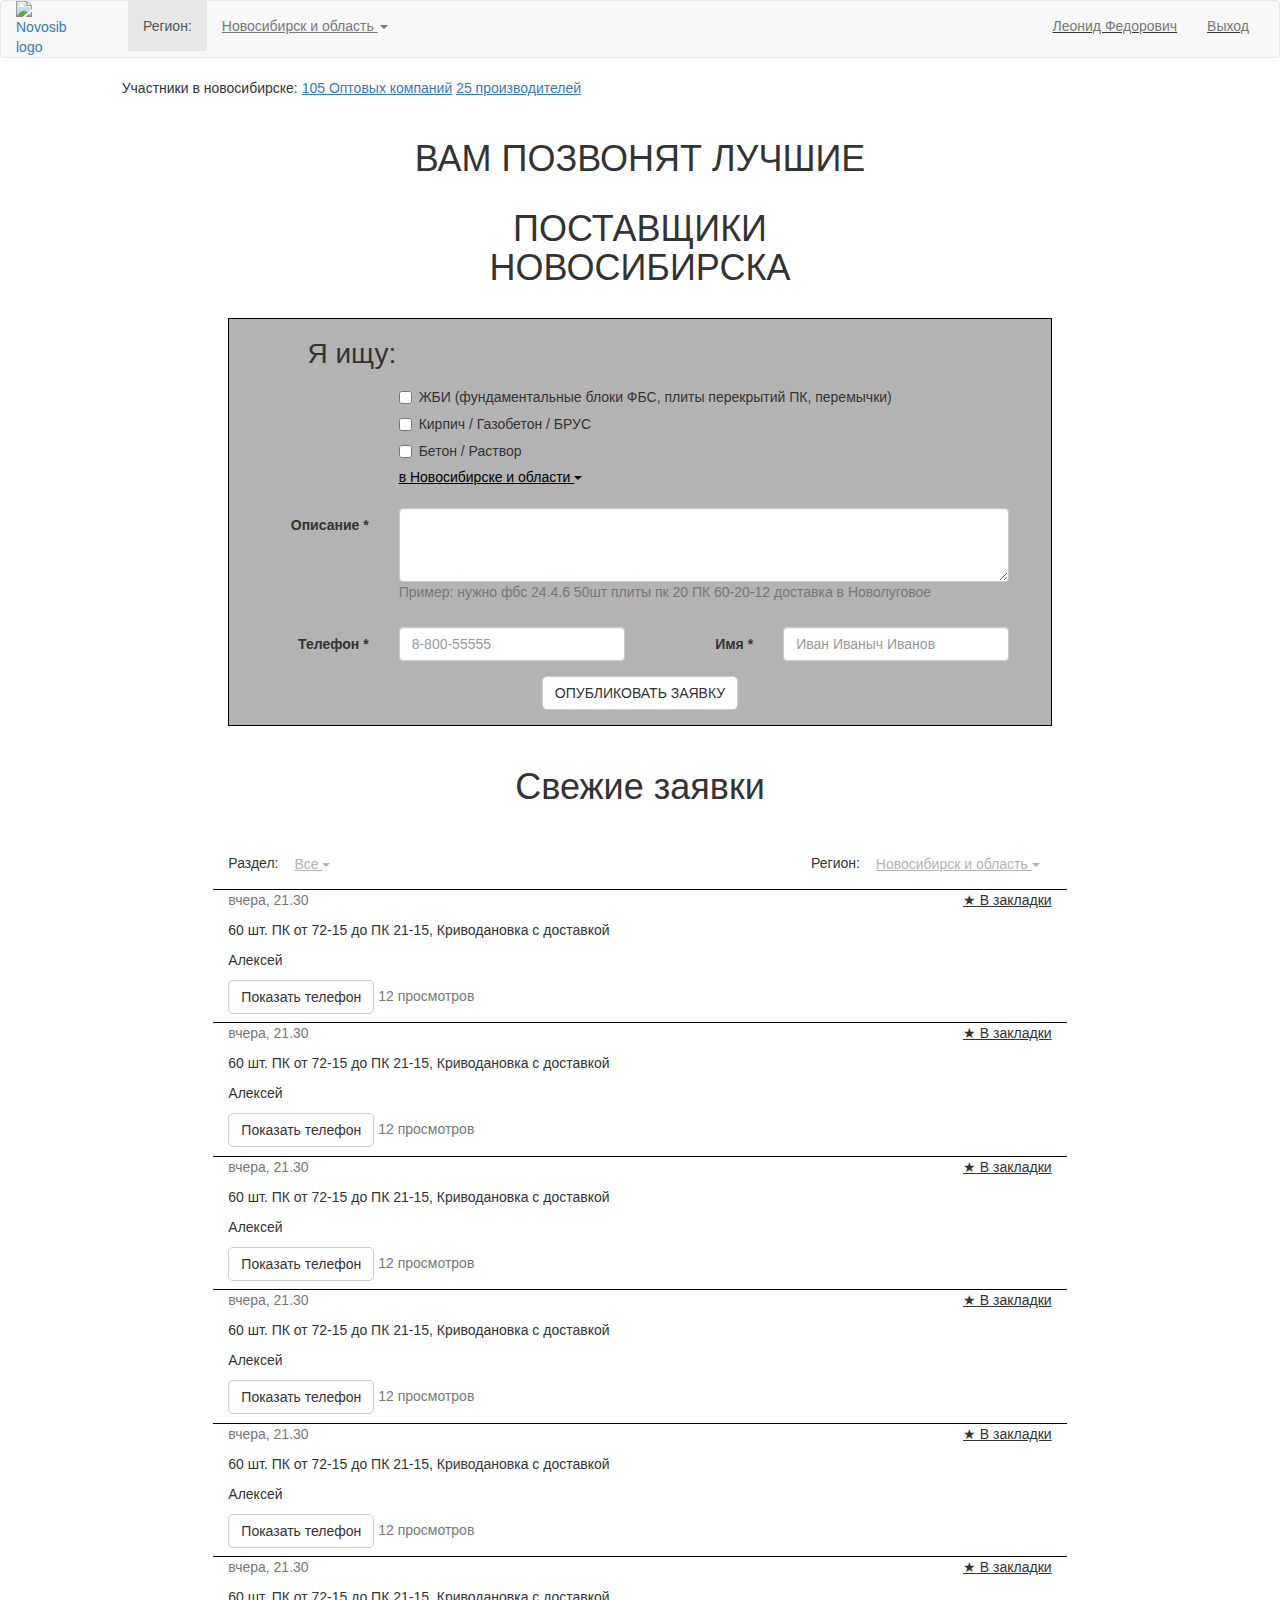
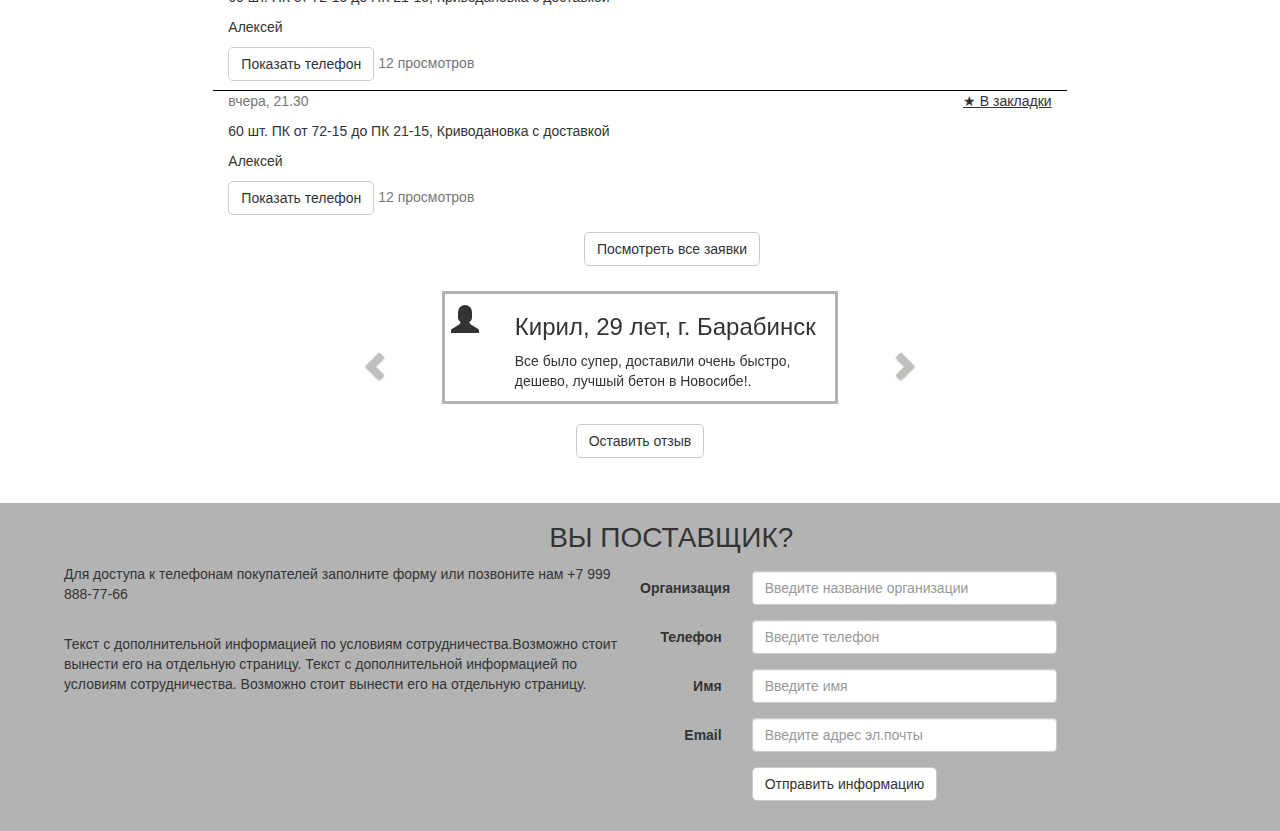
==== site/index.html @ 00dd2325 "Add min versions of libs and generated pages in site/" ====
<!DOCTYPE html> 
<html lang="Ru">

<head>
	<link href="../css/bootstrap.css" rel="stylesheet">
    <link href="../css/main.css" rel="stylesheet">
	<title>Главная</title>
	<meta charset="utf-8">
    <meta name="viewport" content="width=device-width, initial-scale=1.0">
</head>
<body>
		<nav class="navbar navbar-default">
		  <div class="container-fluid">
		    <!-- Brand and toggle get grouped for better mobile display -->
		    <div class="navbar-header">
		      <button type="button" class="navbar-toggle collapsed" data-toggle="collapse" data-target="#bs-example-navbar-collapse-1" aria-expanded="false">
		        <span class="sr-only">Toggle navigation</span>
		        <span class="icon-bar"></span>
		        <span class="icon-bar"></span>
		        <span class="icon-bar"></span>
		      </button>
		      <a href="#" class="navbar-left"><img id = "novosib-logo" src="http://novo-sibirsk.ru/img/common/logo.jpg" alt="Novosib logo"></a>
		      <a class="navbar-brand" href="#"></a>
		    </div>

		    <!-- Collect the nav links, forms, and other content for toggling -->
		    <div class="collapse navbar-collapse" id="bs-example-navbar-collapse-1">
		      <ul class="nav navbar-nav">
		        <li class="active"><a href="#">Регион: <span class="sr-only">(current)</span></a></li>
		        <li class="dropdown">
		          <a href="#" class="dropdown-toggle underlined" data-toggle="dropdown" role="button" aria-haspopup="true" aria-expanded="false">Новосибирск и область <span class="caret"></span></a>
		          <ul class="dropdown-menu">
		            <li><a href="#">Регион№1</a></li>
		            <li><a href="#">Регион№2</a></li>
		            <li><a href="#">Регион№3</a></li>
		            <li role="separator" class="divider"></li>
		            <li><a href="#">Что-то другое</a></li>
		            <li role="separator" class="divider"></li>
		            <li><a href="#">Что-то совсем другое</a></li>
		          </ul>
		        </li>
		      </ul>
		      <ul class="nav navbar-nav navbar-right">
		        <li class="underlined"><a href="#">Леонид Федорович</a></li>
		        <li class="underlined"><a href="#">Выход</a></li>
		      </ul>
		    </div><!-- /.navbar-collapse -->
		  </div><!-- /.container-fluid -->
		</nav>
	<div class="container-fluid">
		
<div class="search">
	<div class="row">
		<div class="col-md-6 col-md-offset-1">
			<p>Участники в новосибирске:
				<a class="underlined" href="#">105 Оптовых компаний</a>
				<a class="underlined" href="#">25 производителей</a>
			</p>
		</div>
	</div>
	<div class="row">
		<div class="col-md-6 col-md-offset-3 text-center">
			<h1>ВАМ ПОЗВОНЯТ ЛУЧШИЕ</h1>
			<h1>ПОСТАВЩИКИ НОВОСИБИРСКА</h1>
		</div>
	</div>
	<div class="row">
		<div class="col-md-8 col-md-offset-2">
			<div class="search-block">
				<h2>Я ищу:</h2>
				<form class="form-horizontal">
					<div class="form-group">
						<div class="col-md-offset-2 col-md-10">
							<div class="checkbox">
  								<label><input type="checkbox" value="">ЖБИ (фундаментальные блоки ФБС, плиты перекрытий ПК, перемычки)</label>
							</div>
							<div class="checkbox">
  								<label><input type="checkbox" value="">Кирпич / Газобетон / БРУС</label>
							</div>
							<div class="checkbox">
  								<label><input type="checkbox" value="">Бетон / Раствор</label>
							</div>
							<div class="dropdown">
		  						<button class="btn btn-primary dropdown-toggle underlined" id="search-btn" type="button" data-toggle="dropdown">в Новосибирске и области
		  							<span class="caret"></span>
		  						</button>
		  						<ul class="dropdown-menu">
		    						<li><a href="#">Регион№1</a></li>
		    						<li><a href="#">Регион№2</a></li>
		    						<li><a href="#">Регион№3</a></li>
		  						</ul>
							</div> 
						</div>
					</div>
					<div class="form-group">
						<label for="desription" class="control-label col-md-2 text-right">Описание * </label>
								<div class="col-md-10">
    							<textarea class="form-control" rows="3" id="desription"></textarea>
    							<p class="text-muted">Пример: нужно фбс 24.4.6 50шт плиты пк 20 ПК 60-20-12 доставка в Новолуговое</p>
							</div>
					</div>
					 <div class="form-group">
		                <label for="phone" class="col-md-2 text-right control-label">Телефон *</label>
		                <div class="col-md-4">
		                    <input type="text" class="form-control" id="phone" placeholder="8-800-55555">
		                </div>
		                <label for="name" class="col-md-2 text-right control-label">Имя *</label>
		                <div class="col-md-4">
		                    <input type="text" class="form-control" id="name" placeholder="Иван Иваныч Иванов">
		                </div>
					</div>
					<div class="form-group">
			            <div class="text-center">
			                <button type="submit" class="btn btn-default">ОПУБЛИКОВАТЬ ЗАЯВКУ</button>
			            </div>
					</div>
				</form>
			</div>
		</div>
	</div>
</div>
<div class="row">
	<div class="col-md-8 col-md-offset-2">
		<div class="new_indents">
			<h1 class="text-center">Свежие заявки</h1>
			<div class="row">
				<div class="col-xs-4 col-md-6">
					<div class="dropdown">
						Раздел:
	  					<button class="btn btn-primary dropdown-toggle indent-btn" type="button" data-toggle="dropdown">Все
	  						<span class="caret"></span>
	  					</button>
	  					<ul class="dropdown-menu">
	    					<li><a href="#">Раздел№1</a></li>
	    					<li><a href="#">Раздел№2</a></li>
	    					<li><a href="#">Раздел№3</a></li>
	  					</ul>
					</div> 
				</div>
				<div class="col-xs-4 col-md-6 text-right">
					<div class="dropdown">
						Регион:
	  					<button class="btn btn-primary dropdown-toggle indent-btn" type="button" data-toggle="dropdown">Новосибирск и область
	  						<span class="caret"></span>
	  					</button>
	  					<ul class="dropdown-menu">
	    					<li><a href="#">Регион№1</a></li>
	    					<li><a href="#">Регион№2</a></li>
	    					<li><a href="#">Регион№3</a></li>
	  					</ul>
					</div> 
				</div>
			</div>
			
			<div class="row">
				<div class="request col-md-12">
					 <div class="row">
        				<div class="col-md-6">
            				<p class="text-muted">вчера, 21.30</p>
        				</div>
        				<div class="col-md-6 text-right">
            				<span class="underlined">&#9733; В закладки</span>
        				</div>
    				</div>
    				<p>60 шт. ПК от 72-15 до ПК 21-15, Криводановка с доставкой</p>
    				<p class="name">Алексей</p>
    				<button type="submit" class="btn btn-default">Показать телефон</button>
    				<span class="text-muted">12 просмотров</span>
				</div>
			</div>
			
			<div class="row">
				<div class="request col-md-12">
					 <div class="row">
        				<div class="col-md-6">
            				<p class="text-muted">вчера, 21.30</p>
        				</div>
        				<div class="col-md-6 text-right">
            				<span class="underlined">&#9733; В закладки</span>
        				</div>
    				</div>
    				<p>60 шт. ПК от 72-15 до ПК 21-15, Криводановка с доставкой</p>
    				<p class="name">Алексей</p>
    				<button type="submit" class="btn btn-default">Показать телефон</button>
    				<span class="text-muted">12 просмотров</span>
				</div>
			</div>
			
			<div class="row">
				<div class="request col-md-12">
					 <div class="row">
        				<div class="col-md-6">
            				<p class="text-muted">вчера, 21.30</p>
        				</div>
        				<div class="col-md-6 text-right">
            				<span class="underlined">&#9733; В закладки</span>
        				</div>
    				</div>
    				<p>60 шт. ПК от 72-15 до ПК 21-15, Криводановка с доставкой</p>
    				<p class="name">Алексей</p>
    				<button type="submit" class="btn btn-default">Показать телефон</button>
    				<span class="text-muted">12 просмотров</span>
				</div>
			</div>
			
			<div class="row">
				<div class="request col-md-12">
					 <div class="row">
        				<div class="col-md-6">
            				<p class="text-muted">вчера, 21.30</p>
        				</div>
        				<div class="col-md-6 text-right">
            				<span class="underlined">&#9733; В закладки</span>
        				</div>
    				</div>
    				<p>60 шт. ПК от 72-15 до ПК 21-15, Криводановка с доставкой</p>
    				<p class="name">Алексей</p>
    				<button type="submit" class="btn btn-default">Показать телефон</button>
    				<span class="text-muted">12 просмотров</span>
				</div>
			</div>
			
			<div class="row">
				<div class="request col-md-12">
					 <div class="row">
        				<div class="col-md-6">
            				<p class="text-muted">вчера, 21.30</p>
        				</div>
        				<div class="col-md-6 text-right">
            				<span class="underlined">&#9733; В закладки</span>
        				</div>
    				</div>
    				<p>60 шт. ПК от 72-15 до ПК 21-15, Криводановка с доставкой</p>
    				<p class="name">Алексей</p>
    				<button type="submit" class="btn btn-default">Показать телефон</button>
    				<span class="text-muted">12 просмотров</span>
				</div>
			</div>
			
			<div class="row">
				<div class="request col-md-12">
					 <div class="row">
        				<div class="col-md-6">
            				<p class="text-muted">вчера, 21.30</p>
        				</div>
        				<div class="col-md-6 text-right">
            				<span class="underlined">&#9733; В закладки</span>
        				</div>
    				</div>
    				<p>60 шт. ПК от 72-15 до ПК 21-15, Криводановка с доставкой</p>
    				<p class="name">Алексей</p>
    				<button type="submit" class="btn btn-default">Показать телефон</button>
    				<span class="text-muted">12 просмотров</span>
				</div>
			</div>
			
			<div class="row">
				<div class="request col-md-12">
					 <div class="row">
        				<div class="col-md-6">
            				<p class="text-muted">вчера, 21.30</p>
        				</div>
        				<div class="col-md-6 text-right">
            				<span class="underlined">&#9733; В закладки</span>
        				</div>
    				</div>
    				<p>60 шт. ПК от 72-15 до ПК 21-15, Криводановка с доставкой</p>
    				<p class="name">Алексей</p>
    				<button type="submit" class="btn btn-default">Показать телефон</button>
    				<span class="text-muted">12 просмотров</span>
				</div>
			</div>
			
			<div class="row">
				<div class="col-md-4 col-md-offset-5 col-xs-6 col-xs-offset-3" id="btn-all-indents">
					
            			<a href="indents.html" class="btn btn-default">Посмотреть все заявки</a>
        			
				</div>
			</div>
		</div>
			
	</div>
</div>
<div class="row">
	<div class="col-md-8 col-md-offset-2 reviews">
		<div id="carousel-example" class="carousel slide" data-ride="carousel">
		    <!-- Wrapper for slides -->
			<div class="row">
		        <div class="col-xs-offset-3 col-xs-6">
		            <div class="carousel-inner">
		                <div class="item active">
		                    <div class="carousel-content">
		                        <div class="row">
		                        	<div class="col-md-2 user-pic">
		                        		<span class="glyphicon glyphicon-user"></span>
		                        	</div>
		                        	<div class="col-md-10">
		                        		<h3>Кирил, 29 лет, г. Барабинск</h3>
		                            	<p>Все было супер, доставили очень быстро, дешево, лучшый бетон в Новосибе!.</p>
		                        	</div>
		                        </div>
		                    </div>
		                </div>
		                <div class="item">
		                    <div class="carousel-content">
		                    	<div class="row">
		                        	<div class="col-md-2 user-pic">
		                        		<span class="glyphicon glyphicon-user"></span>
		                        	</div>
		                        	<div class="col-md-10">
		                        		<h3>Кирил, 29 лет, г. Барабинск</h3>
		                            	<p>Все было супер, доставили очень быстро, дешево, лучшый бетон в Новосибе!.</p>
		                        	</div>
		                    	</div>
		                    </div>
		                </div>
		                <div class="item">
		                    <div class="carousel-content">
		                        <div class="row">
		                        	<div class="col-md-2 user-pic">
		                        		<span class="glyphicon glyphicon-user"></span>
		                        	</div>
		                        	<div class="col-md-10">
		                        		<h3>Кирил, 29 лет, г. Барабинск</h3>
		                            	<p>Все было супер, доставили очень быстро, дешево, лучшый бетон в Новосибе!.</p>
		                        	</div>
		                    	</div>
		                    </div>
		                </div>
		            </div>
		        </div>
		    </div>
		    <!-- Controls --> <a class="left carousel-control" href="#carousel-example" data-slide="prev">
		    <span class="glyphicon glyphicon-chevron-left"></span>
		  </a>
		 <a class="right carousel-control" href="#carousel-example" data-slide="next">
		    <span class="glyphicon glyphicon-chevron-right"></span>
		  </a>

		</div>
		<div class="text-center">
		<button type="submit" class="btn btn-default" id="add-review-btn">Оставить отзыв</button>
		</div>
	</div>
</div>

		
	</div> <!--container-fluid -->
		
		<footer>
			<div class="container-fluid">
				<div class="row">
	<div class="col-md-12 contact text-center" id="contact-header">
		<h2>ВЫ ПОСТАВЩИК?</h2>
		<div class="row">
			<div class="col-md-6 text-left contact-text">
				<p>Для доступа к телефонам покупателей заполните форму или позвоните нам +7 999 888-77-66</p>
				<br>
				<p>Текст с дополнительной информацией по условиям сотрудничества.Возможно стоит вынести его на отдельную страницу.
				Текст с дополнительной информацией по условиям сотрудничества. Возможно стоит вынести его на отдельную страницу.
				</p>
			</div>
			<div class="col-md-6">
				<form class="form-horizontal">
					<div class="form-group">
						<div class="form-group footer-form">
	                		<label for="organisation" class="col-md-2 text-right control-label">Организация</label>
	                		<div class="col-md-6">
	                    		<input type="text" class="form-control" id="organisation" placeholder="Введите название организации">
	                		</div>
                		</div>
                		<div class="form-group footer-form">
                			<label for="phone-supplier" class="col-md-2 text-right control-label">Телефон</label>
                			<div class="col-md-6">
                    			<input type="text" class="form-control" id="phone-supplier" placeholder="Введите телефон">
                			</div>
                		</div>
                		<div class="form-group footer-form">
                			<label for="name-supplier" class="col-md-2 text-right control-label">Имя</label>
                			<div class="col-md-6">
                    			<input type="text" class="form-control" id="name-supplier" placeholder="Введите имя">
                			</div>
                		</div>
                		<div class="form-group footer-form">
                			<label for="email-supplier" class="col-md-2 text-right control-label">Email</label>
                			<div class="col-md-6">
                    			<input type="text" class="form-control" id="email-supplier" placeholder="Введите адрес эл.почты">
                			</div>
                		</div>
                		<div class="form-group footer-btn">
                			<div class="col-md-3 col-md-offset-2">
	                			<button type="submit" class="btn btn-default">Отправить информацию</button>
	            			</div>
                		</div>
					</div>
				</form>
			</div>
		</div>
	</div>
</div>

			</div> <!-- container -->
			<script src="../js/jquery.js" type="text/javascript"></script>
    		<script src="../js/bootstrap.js" type="text/javascript"></script>
		</footer>
</body>
</html>
---- css/main.css ----
#novosib-logo {
    width: auto;
    max-width: 60%;
    height: auto;
}
.underlined {
    text-decoration: underline;
}
h1 {
    margin: 5%;
}
h2 {
    font-size: 2em;
    margin-left: 5%;
}

.search-block {
    background-color: #b3b3b3;
    border: 1px solid black;
    padding-right: 5%;
    padding-left: 5%;
}
#search-btn {
    background-color: #b3b3b3;
    border: none;
    color: black;
    padding-left: 0;
}
.indent-btn {
    color: #b3b3b3;
    background-color: white;
    text-decoration: underline;
    border: none;
}
.request {
    margin-top: 1%;
    border-top: 1px solid black;
}
.btn {
    border-radius: 5px;
}
#btn-all-indents {
    margin-top: 2%;
}
.reviews {
    margin-top: 2%;
}
.user-pic {
    text-align: center;
    margin-top: 2%;
    font-size: 2em;
}
.carousel-inner {
border: 3px solid #b3b3b3;
}
.carousel-control {
    background-image: none !important;
    color: grey;
   font-size: 48px;
}
.carousel-control.right{
    position: absolute;
    right: 10%;
    top: 25px;
}

.carousel-control.left {
    position: absolute;
    left: 10%;
    top: 25px;
}
#add-review-btn {
    margin: 20px auto;
}
#contact-header {
    margin-top: 2%;
}
.contact {
    background-color: #b3b3b3;
}
.contact-text {
    padding-left: 5%;
}
.footer-form {
    margin-top: 1%;
}
.footer-btn {
    margin-top: 2%;
}
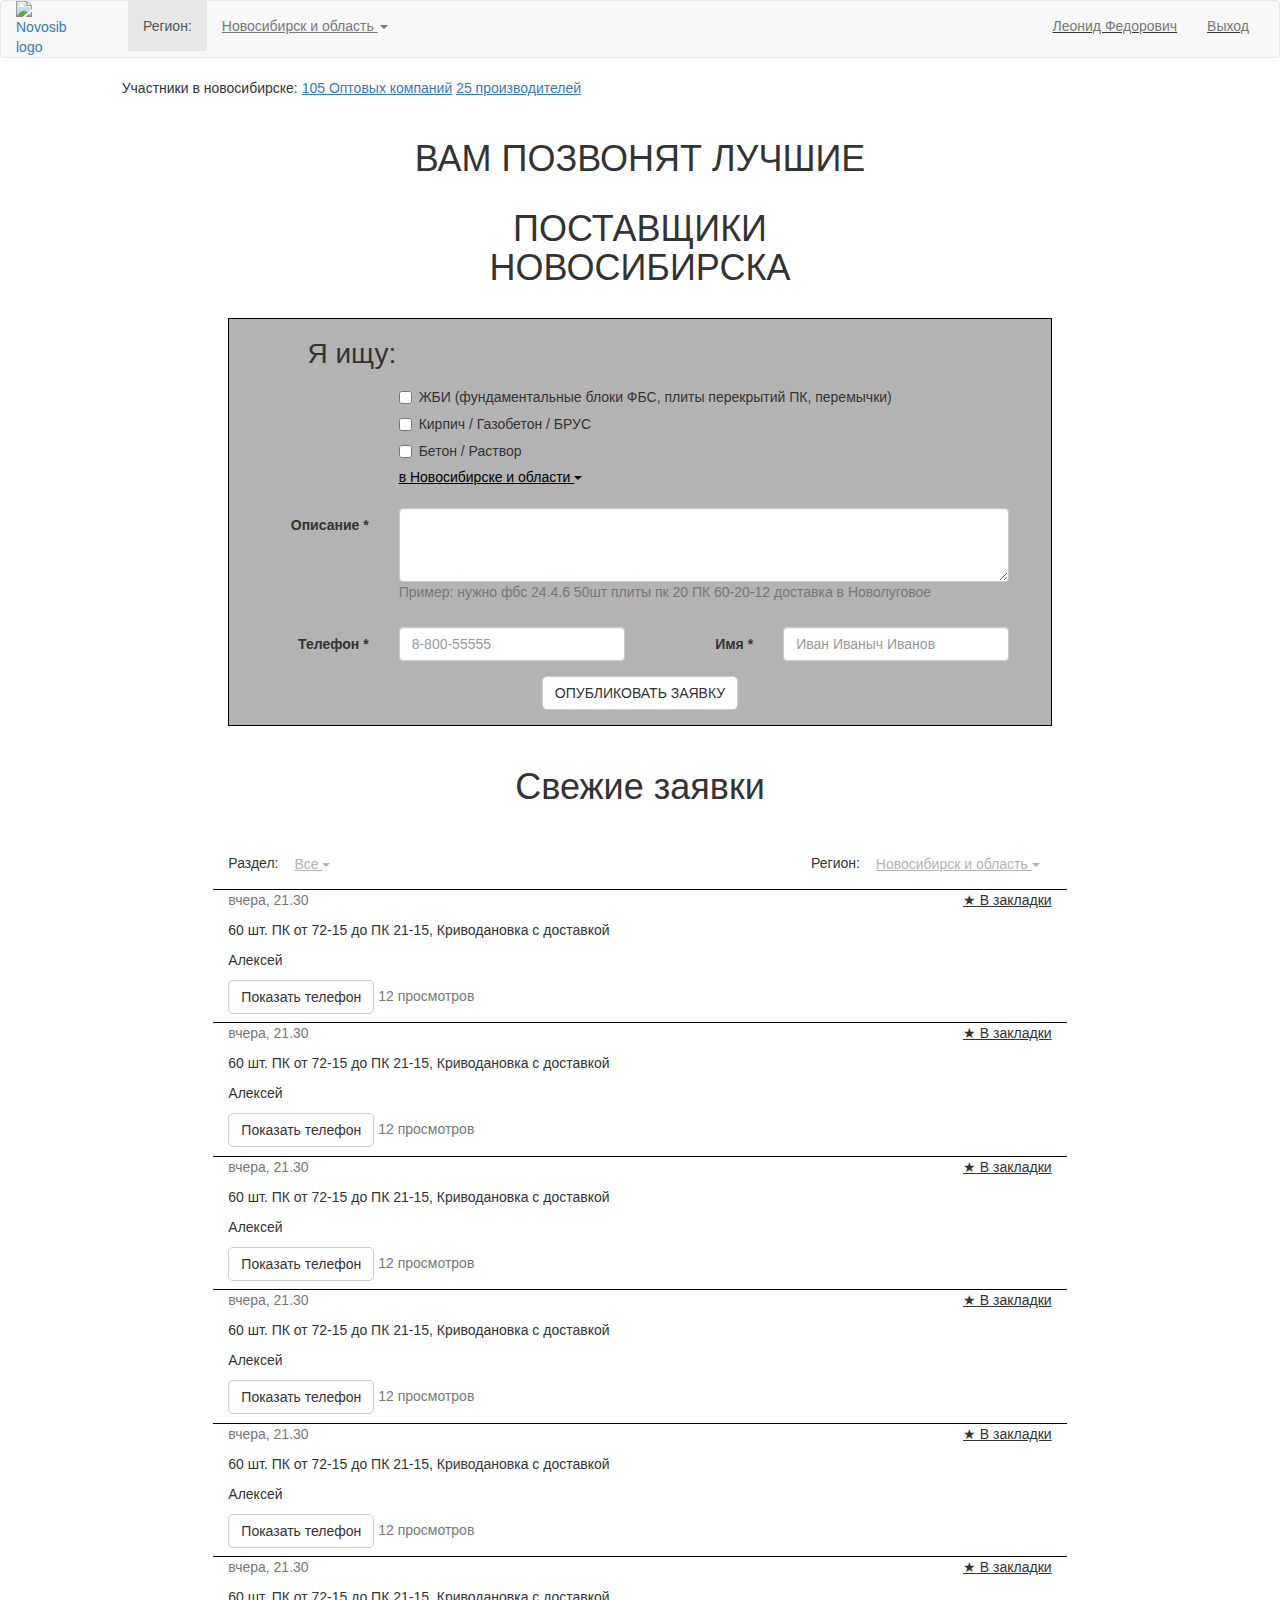
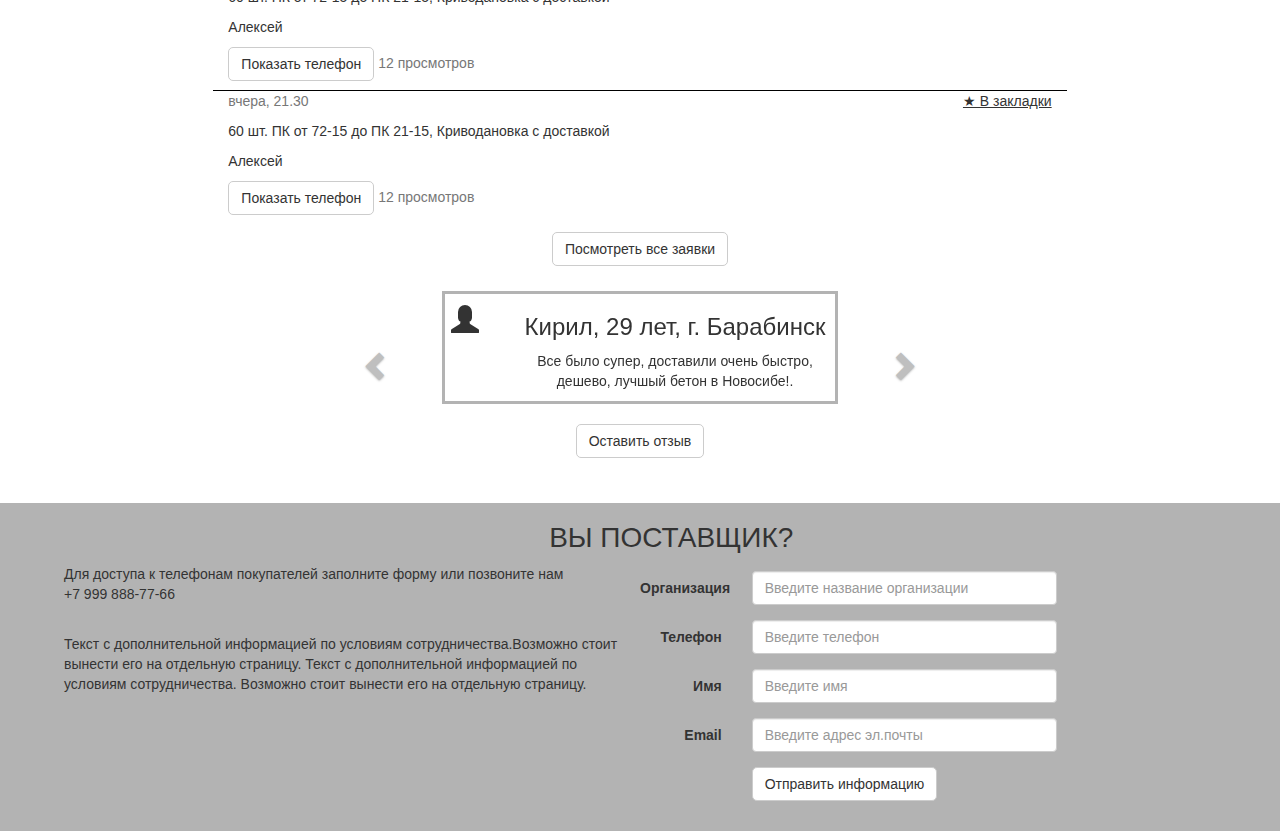
==== commit da13af07: "Fix paginator display in mobile and desktop" ====
--- a/site/index.html
+++ b/site/index.html
@@ -2,7 +2,7 @@
 <html lang="Ru">
 
 <head>
-	<link href="../css/bootstrap.css" rel="stylesheet">
+	<link href="../css/bootstrap.min.css" rel="stylesheet">
     <link href="../css/main.css" rel="stylesheet">
 	<title>Главная</title>
 	<meta charset="utf-8">
@@ -124,7 +124,7 @@
 		<div class="new_indents">
 			<h1 class="text-center">Свежие заявки</h1>
 			<div class="row">
-				<div class="col-xs-4 col-md-6">
+				<div class="col-xs-12 col-md-6">
 					<div class="dropdown">
 						Раздел:
 	  					<button class="btn btn-primary dropdown-toggle indent-btn" type="button" data-toggle="dropdown">Все
@@ -137,7 +137,7 @@
 	  					</ul>
 					</div> 
 				</div>
-				<div class="col-xs-4 col-md-6 text-right">
+				<div class="col-xs-12 col-md-6" id="right-dropdown">
 					<div class="dropdown">
 						Регион:
 	  					<button class="btn btn-primary dropdown-toggle indent-btn" type="button" data-toggle="dropdown">Новосибирск и область
@@ -155,124 +155,124 @@
 			<div class="row">
 				<div class="request col-md-12">
 					 <div class="row">
-        				<div class="col-md-6">
-            				<p class="text-muted">вчера, 21.30</p>
-        				</div>
-        				<div class="col-md-6 text-right">
-            				<span class="underlined">&#9733; В закладки</span>
-        				</div>
-    				</div>
-    				<p>60 шт. ПК от 72-15 до ПК 21-15, Криводановка с доставкой</p>
-    				<p class="name">Алексей</p>
-    				<button type="submit" class="btn btn-default">Показать телефон</button>
-    				<span class="text-muted">12 просмотров</span>
-				</div>
-			</div>
-			
-			<div class="row">
-				<div class="request col-md-12">
-					 <div class="row">
-        				<div class="col-md-6">
-            				<p class="text-muted">вчера, 21.30</p>
-        				</div>
-        				<div class="col-md-6 text-right">
-            				<span class="underlined">&#9733; В закладки</span>
-        				</div>
-    				</div>
-    				<p>60 шт. ПК от 72-15 до ПК 21-15, Криводановка с доставкой</p>
-    				<p class="name">Алексей</p>
-    				<button type="submit" class="btn btn-default">Показать телефон</button>
-    				<span class="text-muted">12 просмотров</span>
-				</div>
-			</div>
-			
-			<div class="row">
-				<div class="request col-md-12">
-					 <div class="row">
-        				<div class="col-md-6">
-            				<p class="text-muted">вчера, 21.30</p>
-        				</div>
-        				<div class="col-md-6 text-right">
-            				<span class="underlined">&#9733; В закладки</span>
-        				</div>
-    				</div>
-    				<p>60 шт. ПК от 72-15 до ПК 21-15, Криводановка с доставкой</p>
-    				<p class="name">Алексей</p>
-    				<button type="submit" class="btn btn-default">Показать телефон</button>
-    				<span class="text-muted">12 просмотров</span>
-				</div>
-			</div>
-			
-			<div class="row">
-				<div class="request col-md-12">
-					 <div class="row">
-        				<div class="col-md-6">
-            				<p class="text-muted">вчера, 21.30</p>
-        				</div>
-        				<div class="col-md-6 text-right">
-            				<span class="underlined">&#9733; В закладки</span>
-        				</div>
-    				</div>
-    				<p>60 шт. ПК от 72-15 до ПК 21-15, Криводановка с доставкой</p>
-    				<p class="name">Алексей</p>
-    				<button type="submit" class="btn btn-default">Показать телефон</button>
-    				<span class="text-muted">12 просмотров</span>
-				</div>
-			</div>
-			
-			<div class="row">
-				<div class="request col-md-12">
-					 <div class="row">
-        				<div class="col-md-6">
-            				<p class="text-muted">вчера, 21.30</p>
-        				</div>
-        				<div class="col-md-6 text-right">
-            				<span class="underlined">&#9733; В закладки</span>
-        				</div>
-    				</div>
-    				<p>60 шт. ПК от 72-15 до ПК 21-15, Криводановка с доставкой</p>
-    				<p class="name">Алексей</p>
-    				<button type="submit" class="btn btn-default">Показать телефон</button>
-    				<span class="text-muted">12 просмотров</span>
-				</div>
-			</div>
-			
-			<div class="row">
-				<div class="request col-md-12">
-					 <div class="row">
-        				<div class="col-md-6">
-            				<p class="text-muted">вчера, 21.30</p>
-        				</div>
-        				<div class="col-md-6 text-right">
-            				<span class="underlined">&#9733; В закладки</span>
-        				</div>
-    				</div>
-    				<p>60 шт. ПК от 72-15 до ПК 21-15, Криводановка с доставкой</p>
-    				<p class="name">Алексей</p>
-    				<button type="submit" class="btn btn-default">Показать телефон</button>
-    				<span class="text-muted">12 просмотров</span>
-				</div>
-			</div>
-			
-			<div class="row">
-				<div class="request col-md-12">
-					 <div class="row">
-        				<div class="col-md-6">
-            				<p class="text-muted">вчера, 21.30</p>
-        				</div>
-        				<div class="col-md-6 text-right">
-            				<span class="underlined">&#9733; В закладки</span>
-        				</div>
-    				</div>
-    				<p>60 шт. ПК от 72-15 до ПК 21-15, Криводановка с доставкой</p>
-    				<p class="name">Алексей</p>
-    				<button type="submit" class="btn btn-default">Показать телефон</button>
-    				<span class="text-muted">12 просмотров</span>
-				</div>
-			</div>
-			
-			<div class="row">
-				<div class="col-md-4 col-md-offset-5 col-xs-6 col-xs-offset-3" id="btn-all-indents">
+        				<div class="col-xs-12 col-md-6">
+            				<p class="text-muted">вчера, 21.30</p>
+        				</div>
+        				<div class="col-xs-12 col-md-6" id="right-element">
+            				<span class="underlined">&#9733; В закладки</span>
+        				</div>
+    				</div>
+    				<p>60 шт. ПК от 72-15 до ПК 21-15, Криводановка с доставкой</p>
+    				<p class="name">Алексей</p>
+    				<button type="submit" class="btn btn-default">Показать телефон</button>
+    				<span class="text-muted">12 просмотров</span>
+				</div>
+			</div>
+			
+			<div class="row">
+				<div class="request col-md-12">
+					 <div class="row">
+        				<div class="col-xs-12 col-md-6">
+            				<p class="text-muted">вчера, 21.30</p>
+        				</div>
+        				<div class="col-xs-12 col-md-6" id="right-element">
+            				<span class="underlined">&#9733; В закладки</span>
+        				</div>
+    				</div>
+    				<p>60 шт. ПК от 72-15 до ПК 21-15, Криводановка с доставкой</p>
+    				<p class="name">Алексей</p>
+    				<button type="submit" class="btn btn-default">Показать телефон</button>
+    				<span class="text-muted">12 просмотров</span>
+				</div>
+			</div>
+			
+			<div class="row">
+				<div class="request col-md-12">
+					 <div class="row">
+        				<div class="col-xs-12 col-md-6">
+            				<p class="text-muted">вчера, 21.30</p>
+        				</div>
+        				<div class="col-xs-12 col-md-6" id="right-element">
+            				<span class="underlined">&#9733; В закладки</span>
+        				</div>
+    				</div>
+    				<p>60 шт. ПК от 72-15 до ПК 21-15, Криводановка с доставкой</p>
+    				<p class="name">Алексей</p>
+    				<button type="submit" class="btn btn-default">Показать телефон</button>
+    				<span class="text-muted">12 просмотров</span>
+				</div>
+			</div>
+			
+			<div class="row">
+				<div class="request col-md-12">
+					 <div class="row">
+        				<div class="col-xs-12 col-md-6">
+            				<p class="text-muted">вчера, 21.30</p>
+        				</div>
+        				<div class="col-xs-12 col-md-6" id="right-element">
+            				<span class="underlined">&#9733; В закладки</span>
+        				</div>
+    				</div>
+    				<p>60 шт. ПК от 72-15 до ПК 21-15, Криводановка с доставкой</p>
+    				<p class="name">Алексей</p>
+    				<button type="submit" class="btn btn-default">Показать телефон</button>
+    				<span class="text-muted">12 просмотров</span>
+				</div>
+			</div>
+			
+			<div class="row">
+				<div class="request col-md-12">
+					 <div class="row">
+        				<div class="col-xs-12 col-md-6">
+            				<p class="text-muted">вчера, 21.30</p>
+        				</div>
+        				<div class="col-xs-12 col-md-6" id="right-element">
+            				<span class="underlined">&#9733; В закладки</span>
+        				</div>
+    				</div>
+    				<p>60 шт. ПК от 72-15 до ПК 21-15, Криводановка с доставкой</p>
+    				<p class="name">Алексей</p>
+    				<button type="submit" class="btn btn-default">Показать телефон</button>
+    				<span class="text-muted">12 просмотров</span>
+				</div>
+			</div>
+			
+			<div class="row">
+				<div class="request col-md-12">
+					 <div class="row">
+        				<div class="col-xs-12 col-md-6">
+            				<p class="text-muted">вчера, 21.30</p>
+        				</div>
+        				<div class="col-xs-12 col-md-6" id="right-element">
+            				<span class="underlined">&#9733; В закладки</span>
+        				</div>
+    				</div>
+    				<p>60 шт. ПК от 72-15 до ПК 21-15, Криводановка с доставкой</p>
+    				<p class="name">Алексей</p>
+    				<button type="submit" class="btn btn-default">Показать телефон</button>
+    				<span class="text-muted">12 просмотров</span>
+				</div>
+			</div>
+			
+			<div class="row">
+				<div class="request col-md-12">
+					 <div class="row">
+        				<div class="col-xs-12 col-md-6">
+            				<p class="text-muted">вчера, 21.30</p>
+        				</div>
+        				<div class="col-xs-12 col-md-6" id="right-element">
+            				<span class="underlined">&#9733; В закладки</span>
+        				</div>
+    				</div>
+    				<p>60 шт. ПК от 72-15 до ПК 21-15, Криводановка с доставкой</p>
+    				<p class="name">Алексей</p>
+    				<button type="submit" class="btn btn-default">Показать телефон</button>
+    				<span class="text-muted">12 просмотров</span>
+				</div>
+			</div>
+			
+			<div class="row">
+				<div class="col-md-12 text-center" id="btn-all-indents">
 					
             			<a href="indents.html" class="btn btn-default">Посмотреть все заявки</a>
         			
@@ -295,7 +295,7 @@
 		                        	<div class="col-md-2 user-pic">
 		                        		<span class="glyphicon glyphicon-user"></span>
 		                        	</div>
-		                        	<div class="col-md-10">
+		                        	<div class="col-md-10 review-text">
 		                        		<h3>Кирил, 29 лет, г. Барабинск</h3>
 		                            	<p>Все было супер, доставили очень быстро, дешево, лучшый бетон в Новосибе!.</p>
 		                        	</div>
@@ -308,7 +308,7 @@
 		                        	<div class="col-md-2 user-pic">
 		                        		<span class="glyphicon glyphicon-user"></span>
 		                        	</div>
-		                        	<div class="col-md-10">
+		                        	<div class="col-md-10 review-text">
 		                        		<h3>Кирил, 29 лет, г. Барабинск</h3>
 		                            	<p>Все было супер, доставили очень быстро, дешево, лучшый бетон в Новосибе!.</p>
 		                        	</div>
@@ -321,7 +321,7 @@
 		                        	<div class="col-md-2 user-pic">
 		                        		<span class="glyphicon glyphicon-user"></span>
 		                        	</div>
-		                        	<div class="col-md-10">
+		                        	<div class="col-md-10 review-text">
 		                        		<h3>Кирил, 29 лет, г. Барабинск</h3>
 		                            	<p>Все было супер, доставили очень быстро, дешево, лучшый бетон в Новосибе!.</p>
 		                        	</div>
@@ -355,7 +355,7 @@
 		<h2>ВЫ ПОСТАВЩИК?</h2>
 		<div class="row">
 			<div class="col-md-6 text-left contact-text">
-				<p>Для доступа к телефонам покупателей заполните форму или позвоните нам +7 999 888-77-66</p>
+				<p>Для доступа к телефонам покупателей заполните форму или позвоните нам +7&nbsp999&nbsp888-77-66</p>
 				<br>
 				<p>Текст с дополнительной информацией по условиям сотрудничества.Возможно стоит вынести его на отдельную страницу.
 				Текст с дополнительной информацией по условиям сотрудничества. Возможно стоит вынести его на отдельную страницу.
@@ -401,8 +401,8 @@
 </div>
 
 			</div> <!-- container -->
-			<script src="../js/jquery.js" type="text/javascript"></script>
-    		<script src="../js/bootstrap.js" type="text/javascript"></script>
+			<script src="../js/jquery-2.2.4.min.js" type="text/javascript"></script>
+    		<script src="../js/bootstrap.min.js" type="text/javascript"></script>
 		</footer>
 </body>
 </html>--- a/css/main.css
+++ b/css/main.css
@@ -61,13 +61,13 @@
 }
 .carousel-control.right{
     position: absolute;
-    right: 10%;
+    right: 0%;
     top: 25px;
 }
 
 .carousel-control.left {
     position: absolute;
-    left: 10%;
+    left: 0%;
     top: 25px;
 }
 #add-review-btn {
@@ -87,4 +87,24 @@
 }
 .footer-btn {
     margin-top: 2%;
-}+}
+.review-text {
+    text-align: center;
+}
+
+@media screen and (min-width: 992px) {
+    #right-dropdown {
+        text-align: right;
+    }
+    #right-element {
+        text-align: right;
+    }
+    .carousel-control.right{
+    position: absolute;
+    right: 10%;
+    }
+    .carousel-control.left {
+    position: absolute;
+    left: 10%;
+    }
+}
